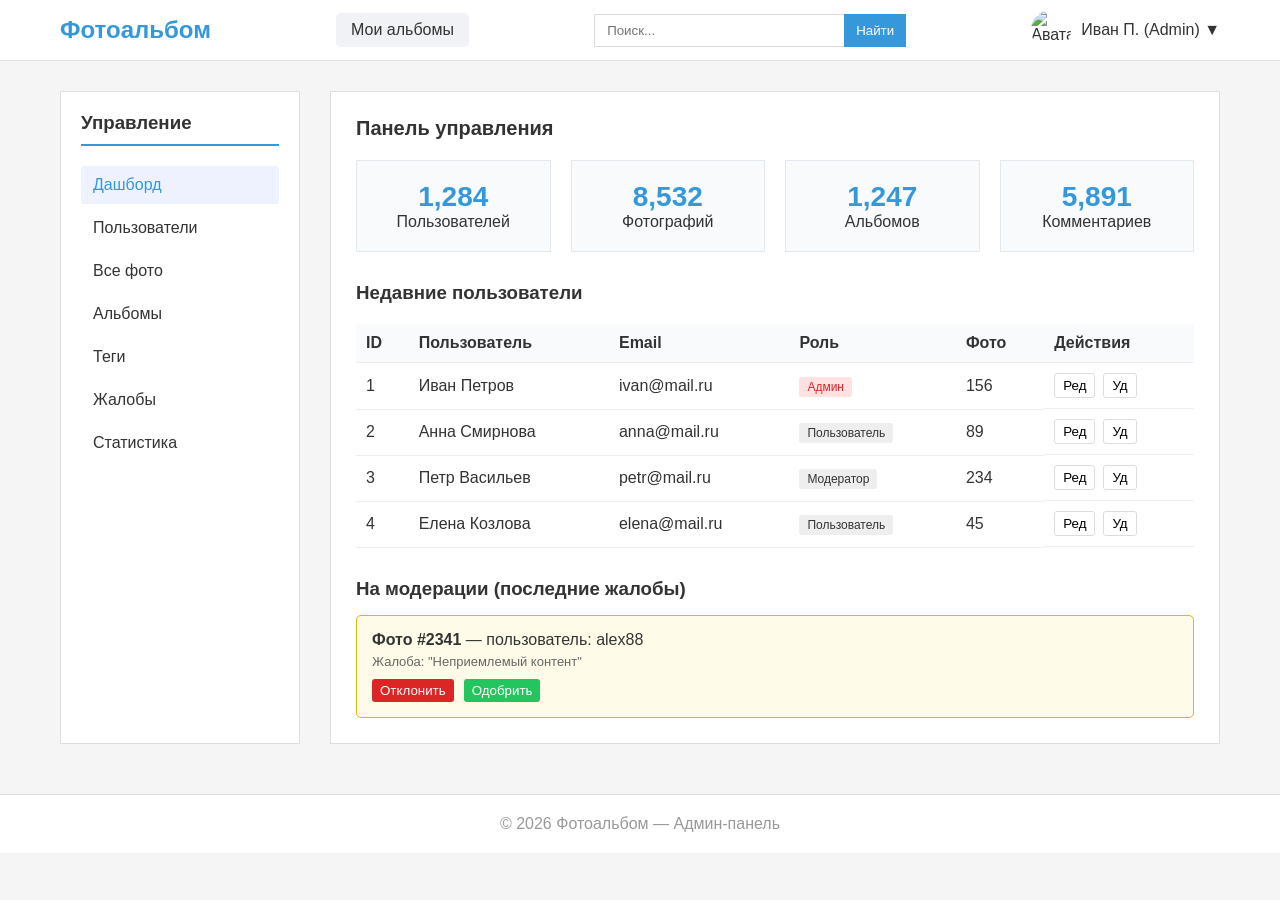
==== admin.html @ 4bca0f08 "template of index page" ====
<!DOCTYPE html>
<html lang="ru">
<head>
    <meta charset="UTF-8">
    <meta name="viewport" content="width=device-width, initial-scale=1.0">
    <title>Фотоальбом - Админ-панель</title>
    <link rel="stylesheet" href="style.css">
</head>
<body>
    <header class="header">
        <div class="container header-container">
            <div class="logo">Фотоальбом</div>
            <div class="albums-nav-btn">Мои альбомы</div>
            <div class="search-container">
                <form class="search-form">
                    <input type="text" placeholder="Поиск...">
                    <button>Найти</button>
                </form>
            </div>
            <div class="profile-menu">
                <div class="profile-icon">
                    <img src="https://via.placeholder.com/40" alt="Аватар">
                    <span>Иван П. (Admin) ▼</span>
                </div>
            </div>
        </div>
    </header>

    <main class="container">
        <div class="admin-container">
            <aside class="admin-sidebar">
                <h3>Управление</h3>
                <div class="admin-menu-item active">Дашборд</div>
                <div class="admin-menu-item">Пользователи</div>
                <div class="admin-menu-item">Все фото</div>
                <div class="admin-menu-item">Альбомы</div>
                <div class="admin-menu-item">Теги</div>
                <div class="admin-menu-item">Жалобы</div>
                <div class="admin-menu-item">Статистика</div>
            </aside>
            
            <div class="admin-content">
                <h2 class="section-title">Панель управления</h2>
                
                <div class="stats-grid">
                    <div class="stat-card">
                        <div class="number">1,284</div>
                        <div>Пользователей</div>
                    </div>
                    <div class="stat-card">
                        <div class="number">8,532</div>
                        <div>Фотографий</div>
                    </div>
                    <div class="stat-card">
                        <div class="number">1,247</div>
                        <div>Альбомов</div>
                    </div>
                    <div class="stat-card">
                        <div class="number">5,891</div>
                        <div>Комментариев</div>
                    </div>
                </div>
                
                <h3 style="margin-bottom: 15px;">Недавние пользователи</h3>
                <table class="users-table">
                    <thead>
                        <tr><th>ID</th><th>Пользователь</th><th>Email</th><th>Роль</th><th>Фото</th><th>Действия</th>
                        </tr>
                    </thead>
                    <tbody>
                        <tr><td>1</td><td>Иван Петров</td><td>ivan@mail.ru</td><td><span class="badge admin">Админ</span></td><td>156</td><td class="admin-actions"><button class="admin-btn">Ред</button><button class="admin-btn">Уд</button></td></tr>
                        <tr><td>2</td><td>Анна Смирнова</td><td>anna@mail.ru</td><td><span class="badge">Пользователь</span></td><td>89</td><td class="admin-actions"><button class="admin-btn">Ред</button><button class="admin-btn">Уд</button></td></tr>
                        <tr><td>3</td><td>Петр Васильев</td><td>petr@mail.ru</td><td><span class="badge">Модератор</span></td><td>234</td><td class="admin-actions"><button class="admin-btn">Ред</button><button class="admin-btn">Уд</button></td></tr>
                        <tr><td>4</td><td>Елена Козлова</td><td>elena@mail.ru</td><td><span class="badge">Пользователь</span></td><td>45</td><td class="admin-actions"><button class="admin-btn">Ред</button><button class="admin-btn">Уд</button></td></tr>
                    </tbody>
                </table>
                
                <h3 style="margin: 30px 0 15px;">На модерации (последние жалобы)</h3>
                <div style="background: #fefce8; padding: 15px; border: 1px solid #eab308; border-radius: 5px;">
                    <p><strong>Фото #2341</strong> — пользователь: alex88</p>
                    <p style="font-size: 13px; color: #666; margin-top: 5px;">Жалоба: "Неприемлемый контент"</p>
                    <div style="margin-top: 10px; display: flex; gap: 10px;">
                        <button class="admin-btn" style="background: #dc2626; color: white; border: none;">Отклонить</button>
                        <button class="admin-btn" style="background: #22c55e; color: white; border: none;">Одобрить</button>
                    </div>
                </div>
            </div>
        </div>
    </main>

    <footer class="footer">
        <div class="container">
            <p>© 2026 Фотоальбом — Админ-панель</p>
        </div>
    </footer>
</body>
</html>
---- style.css ----
/* ========== ОСНОВНЫЕ СТИЛИ ========== */
* {
    margin: 0;
    padding: 0;
    box-sizing: border-box;
}

body {
    font-family: 'Segoe UI', Tahoma, Geneva, Verdana, sans-serif;
    background-color: #f5f5f5;
    color: #333;
}

.container {
    max-width: 1200px;
    margin: 0 auto;
    padding: 0 20px;
}

/* ========== ШАПКА ========== */
.header {
    background-color: #fff;
    border-bottom: 1px solid #ddd;
    position: sticky;
    top: 0;
    z-index: 100;
}

.header-container {
    display: flex;
    align-items: center;
    justify-content: space-between;
    padding: 10px 20px;
    gap: 20px;
    flex-wrap: wrap;
}

.logo {
    font-size: 24px;
    font-weight: bold;
    color: #3498db;
}

.albums-nav-btn {
    background: #f0f2f5;
    border-radius: 5px;
    padding: 8px 15px;
    cursor: default;
}

.albums-nav-btn.active {
    background: #3498db20;
    color: #3498db;
    font-weight: 500;
}

.search-form {
    display: flex;
}

.search-form input {
    padding: 8px 12px;
    border: 1px solid #ddd;
    border-right: none;
    width: 250px;
}

.search-form button {
    padding: 8px 12px;
    background-color: #3498db;
    color: white;
    border: none;
    cursor: default;
}

.profile-icon {
    display: flex;
    align-items: center;
    gap: 10px;
    cursor: default;
}

.profile-icon img {
    width: 40px;
    height: 40px;
    border-radius: 50%;
}

/* ========== ОСНОВНОЙ КОНТЕНТ ========== */
.main-content {
    display: flex;
    gap: 30px;
    margin-top: 30px;
    min-height: 500px;
}

/* ========== САЙДБАР ========== */
.sidebar {
    flex: 0 0 280px;
    background-color: white;
    border: 1px solid #ddd;
    border-radius: 5px;
    padding: 20px;
}

.filter-section h3 {
    margin-bottom: 15px;
    color: #2c3e50;
}

.filter-group {
    margin-bottom: 20px;
    padding-bottom: 15px;
    border-bottom: 1px solid #eee;
}

.filter-group h4 {
    margin-bottom: 10px;
    color: #7f8c8d;
    font-size: 14px;
}

.filter-group label {
    display: block;
    margin-bottom: 8px;
    cursor: default;
}

.filter-group input[type="checkbox"] {
    margin-right: 8px;
}

.filter-group input[type="date"] {
    width: 100%;
    padding: 6px;
    border: 1px solid #ddd;
    margin-bottom: 8px;
}

.apply-filters {
    width: 100%;
    padding: 10px;
    background-color: #3498db;
    color: white;
    border: none;
    border-radius: 5px;
    cursor: default;
}

.popular-tags {
    margin-top: 20px;
}

.popular-tags h4 {
    margin-bottom: 10px;
}

.tags-cloud {
    display: flex;
    flex-wrap: wrap;
    gap: 8px;
}

.tags-cloud .tag {
    display: inline-block;
    padding: 4px 10px;
    background-color: #f0f0f0;
    border-radius: 3px;
    color: #666;
    text-decoration: none;
    font-size: 12px;
}

/* ========== ЛЕНТА ========== */
.feed {
    flex: 1;
}

.feed-header {
    display: flex;
    justify-content: space-between;
    align-items: center;
    margin-bottom: 20px;
}

.view-toggle button {
    padding: 6px 12px;
    background-color: white;
    border: 1px solid #ddd;
    cursor: default;
}

.view-toggle button.active {
    background-color: #3498db;
    color: white;
}

.photo-grid {
    display: grid;
    grid-template-columns: repeat(auto-fill, minmax(300px, 1fr));
    gap: 20px;
    margin-bottom: 30px;
}

.photo-card {
    background-color: white;
    border: 1px solid #ddd;
    border-radius: 5px;
    overflow: hidden;
}

.photo-header {
    display: flex;
    align-items: center;
    gap: 10px;
    padding: 12px;
    border-bottom: 1px solid #eee;
}

.author-avatar {
    width: 30px;
    height: 30px;
    border-radius: 50%;
}

.author-name {
    font-weight: 600;
}

.photo-date {
    margin-left: auto;
    color: #999;
    font-size: 12px;
}

.photo-image {
    position: relative;
}

.photo-image img {
    width: 100%;
    height: auto;
    display: block;
}

.access-badge {
    position: absolute;
    top: 10px;
    right: 10px;
    padding: 4px 8px;
    border-radius: 3px;
    font-size: 11px;
    color: white;
}

.access-badge.public { background-color: #2ecc71; }
.access-badge.friends { background-color: #3498db; }
.access-badge.private { background-color: #e74c3c; }

.photo-info {
    padding: 12px;
}

.tags {
    display: flex;
    flex-wrap: wrap;
    gap: 5px;
    margin-bottom: 10px;
}

.tags .tag {
    color: #3498db;
    text-decoration: none;
    font-size: 12px;
}

.photo-stats {
    display: flex;
    justify-content: space-between;
    margin-bottom: 10px;
}

.rating {
    display: flex;
    gap: 15px;
}

.like-btn, .dislike-btn {
    background: none;
    border: none;
    cursor: default;
    color: #666;
}

.comments-count {
    color: #999;
}

.photo-comment {
    background-color: #f8f9fa;
    padding: 8px;
    border-radius: 3px;
    margin-bottom: 10px;
    font-size: 13px;
}

.comment-author {
    font-weight: 600;
}

.add-comment {
    display: flex;
    gap: 5px;
}

.add-comment input {
    flex: 1;
    padding: 6px;
    border: 1px solid #ddd;
    border-radius: 3px;
}

.add-comment button {
    padding: 6px 12px;
    background-color: #3498db;
    color: white;
    border: none;
    border-radius: 3px;
    cursor: default;
}

.add-comment input:disabled {
    background-color: #f5f5f5;
}

.load-more {
    text-align: center;
    margin: 30px 0;
}

.load-more button {
    padding: 10px 25px;
    background-color: white;
    border: 2px solid #3498db;
    border-radius: 5px;
    color: #3498db;
    font-weight: 600;
    cursor: default;
}

/* ========== СТРАНИЦА АЛЬБОМОВ ========== */
.album-grid {
    display: grid;
    grid-template-columns: repeat(auto-fill, minmax(280px, 1fr));
    gap: 25px;
    margin-top: 20px;
}

.album-card {
    background: white;
    border: 1px solid #ddd;
    border-radius: 5px;
    overflow: hidden;
}

.album-cover {
    height: 180px;
    background: #e2e8f0;
}

.album-cover img {
    width: 100%;
    height: 100%;
    object-fit: cover;
}

.album-info {
    padding: 15px;
}

.album-title {
    font-weight: 700;
    font-size: 18px;
    margin-bottom: 6px;
}

.album-meta {
    color: #7f8c8d;
    font-size: 13px;
    display: flex;
    gap: 15px;
    margin-top: 8px;
}

.albums-header {
    display: flex;
    justify-content: space-between;
    align-items: center;
    margin-bottom: 25px;
}

.create-album-btn {
    background: #3498db;
    color: white;
    border: none;
    padding: 8px 20px;
    border-radius: 5px;
    font-weight: 600;
    cursor: default;
}

/* ========== СТРАНИЦА ПРОФИЛЯ ========== */
.profile-header-block {
    background: white;
    border: 1px solid #ddd;
    border-radius: 5px;
    padding: 25px;
    margin-bottom: 30px;
    display: flex;
    gap: 30px;
    flex-wrap: wrap;
    align-items: center;
}

.profile-avatar-large {
    width: 120px;
    height: 120px;
    border-radius: 50%;
    border: 3px solid #3498db;
}

.profile-info h2 {
    margin-bottom: 8px;
}

.profile-stats {
    display: flex;
    gap: 30px;
    margin-top: 15px;
}

.stat-number {
    font-size: 24px;
    font-weight: bold;
    color: #3498db;
}

.edit-profile-btn {
    background: #3498db;
    color: white;
    border: none;
    padding: 8px 20px;
    border-radius: 5px;
    margin-top: 15px;
    cursor: default;
}

.profile-tabs {
    display: flex;
    gap: 5px;
    border-bottom: 1px solid #ddd;
    margin-bottom: 25px;
}

.tab-btn {
    background: none;
    border: none;
    padding: 10px 20px;
    cursor: default;
    color: #666;
}

.tab-btn.active {
    color: #3498db;
    border-bottom: 2px solid #3498db;
}

.user-photos-grid {
    display: grid;
    grid-template-columns: repeat(auto-fill, minmax(260px, 1fr));
    gap: 20px;
}

/* ========== АДМИН-ПАНЕЛЬ ========== */
.admin-container {
    display: flex;
    gap: 30px;
    margin-top: 30px;
}

.admin-sidebar {
    flex: 0 0 240px;
    background: white;
    border: 1px solid #ddd;
    padding: 20px;
}

.admin-sidebar h3 {
    margin-bottom: 20px;
    padding-bottom: 10px;
    border-bottom: 2px solid #3498db;
}

.admin-menu-item {
    display: block;
    padding: 10px 12px;
    margin-bottom: 5px;
    color: #333;
    text-decoration: none;
    border-radius: 3px;
    cursor: default;
}

.admin-menu-item.active {
    background: #eef2ff;
    color: #3498db;
    font-weight: 500;
}

.admin-content {
    flex: 1;
    background: white;
    border: 1px solid #ddd;
    padding: 25px;
}

.stats-grid {
    display: grid;
    grid-template-columns: repeat(4, 1fr);
    gap: 20px;
    margin-bottom: 30px;
}

.stat-card {
    background: #f8fafc;
    border: 1px solid #e2e8f0;
    padding: 20px;
    text-align: center;
}

.stat-card .number {
    font-size: 28px;
    font-weight: bold;
    color: #3498db;
}

.users-table {
    width: 100%;
    border-collapse: collapse;
    margin-top: 20px;
}

.users-table th, .users-table td {
    padding: 10px;
    text-align: left;
    border-bottom: 1px solid #eee;
}

.users-table th {
    background: #f8fafc;
    font-weight: 600;
}

.badge {
    padding: 3px 8px;
    border-radius: 3px;
    font-size: 12px;
    background: #eee;
}

.badge.admin {
    background: #fee2e2;
    color: #dc2626;
}

.admin-actions {
    display: flex;
    gap: 8px;
}

.admin-btn {
    padding: 4px 8px;
    border: 1px solid #ddd;
    background: white;
    cursor: default;
    border-radius: 3px;
}

.section-title {
    font-size: 20px;
    margin-bottom: 20px;
}

/* ========== ПОДВАЛ ========== */
.footer {
    background-color: white;
    padding: 20px;
    margin-top: 50px;
    border-top: 1px solid #ddd;
    text-align: center;
    color: #999;
}

/* ========== АДАПТИВНОСТЬ ========== */
@media (max-width: 768px) {
    .main-content, .admin-container {
        flex-direction: column;
    }
    .sidebar, .admin-sidebar {
        width: 100%;
    }
    .photo-grid, .album-grid, .user-photos-grid {
        grid-template-columns: 1fr;
    }
    .stats-grid {
        grid-template-columns: 1fr 1fr;
    }
    .search-form input {
        width: 150px;
    }
}
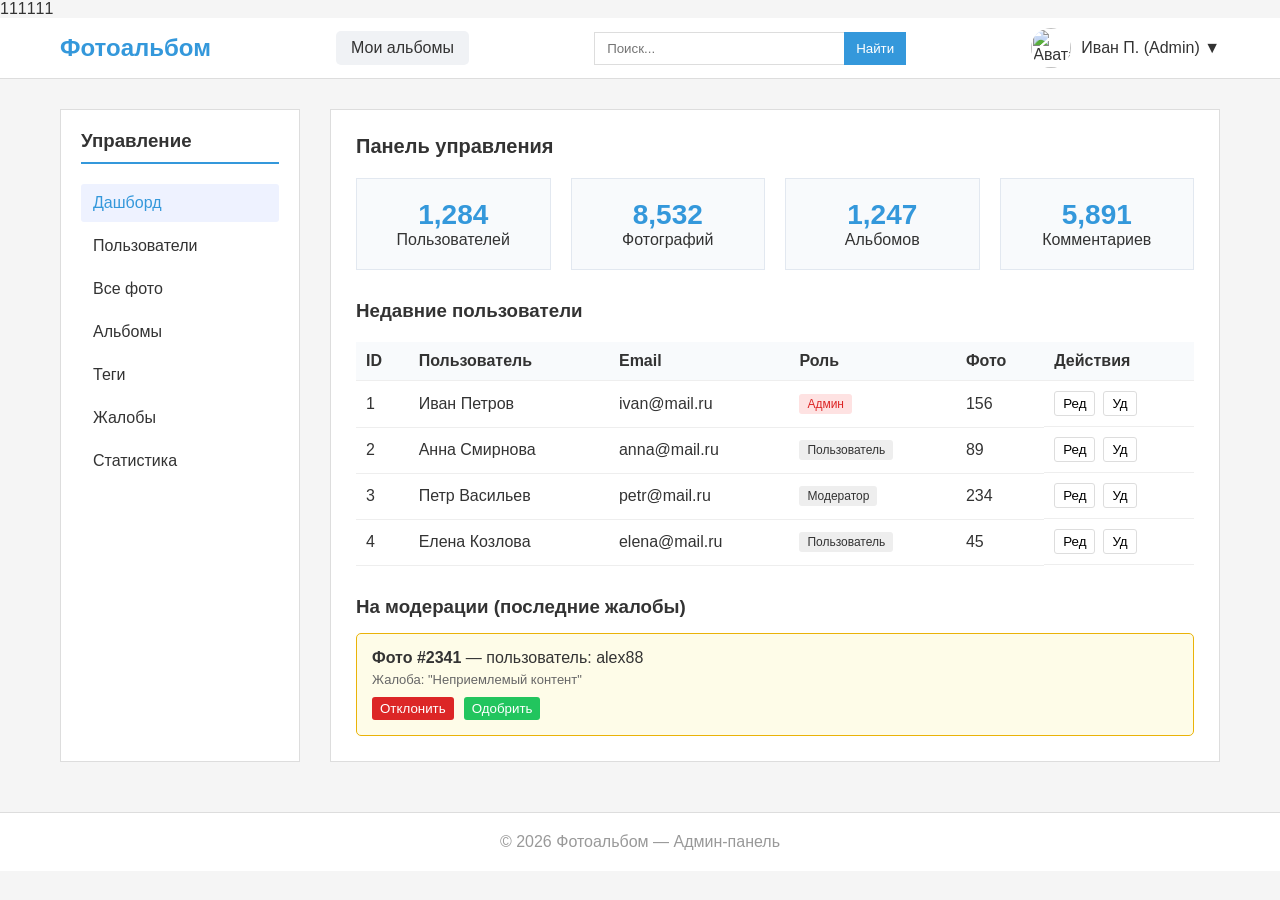
==== commit 142ca8cb: "123" ====
--- a/admin.html
+++ b/admin.html
@@ -1,3 +1,6 @@
+111111
+
+
 <!DOCTYPE html>
 <html lang="ru">
 <head>
